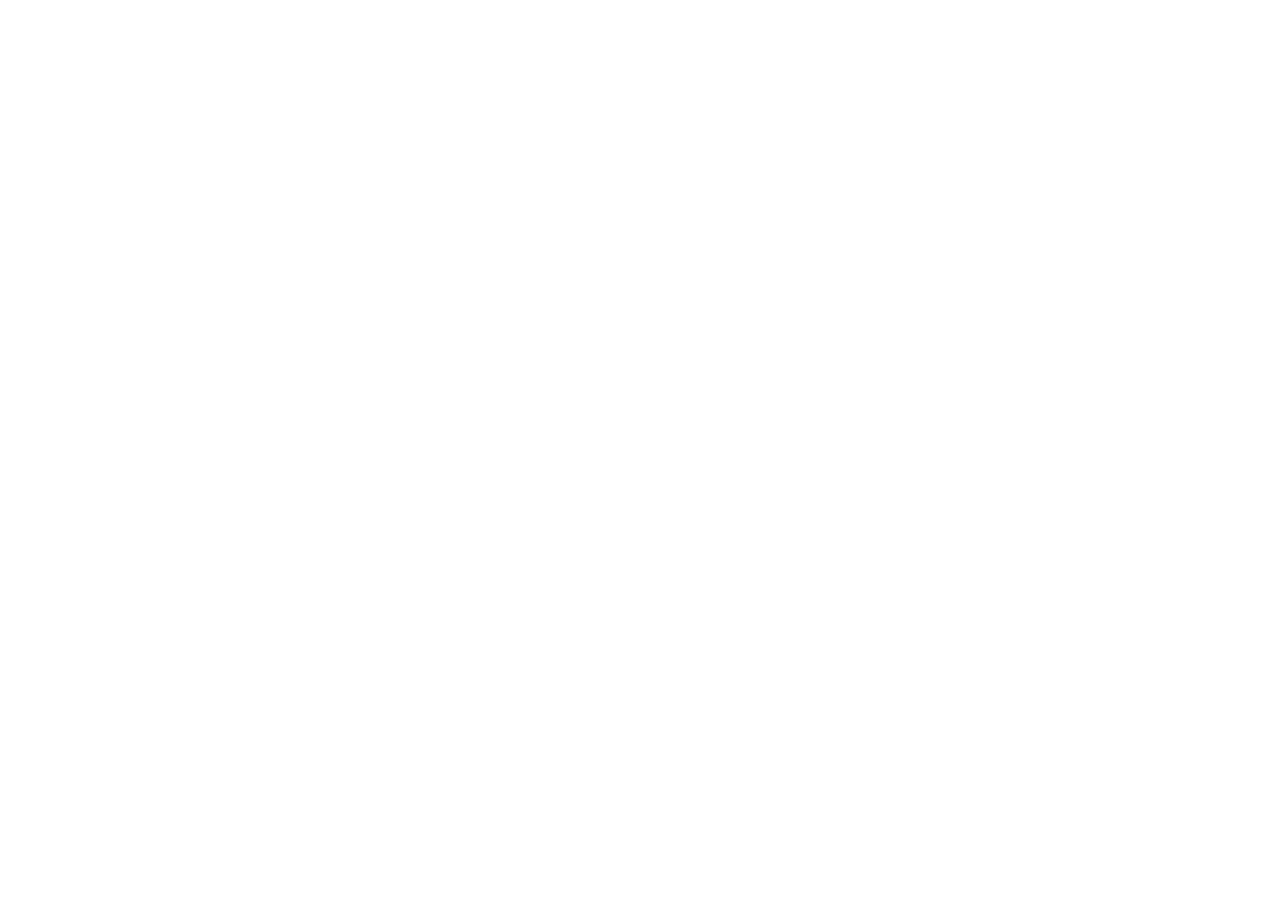
==== CalculatorApp/index.html @ cb3b44af "FIrst Commit" ====
<!DOCTYPE html>
<html lang="en">
  <head>
    <meta charset="UTF-8" />
    <meta name="viewport" content="width=device-width, initial-scale=1.0" />
    <title>Document</title>
  </head>
  <body></body>
</html>
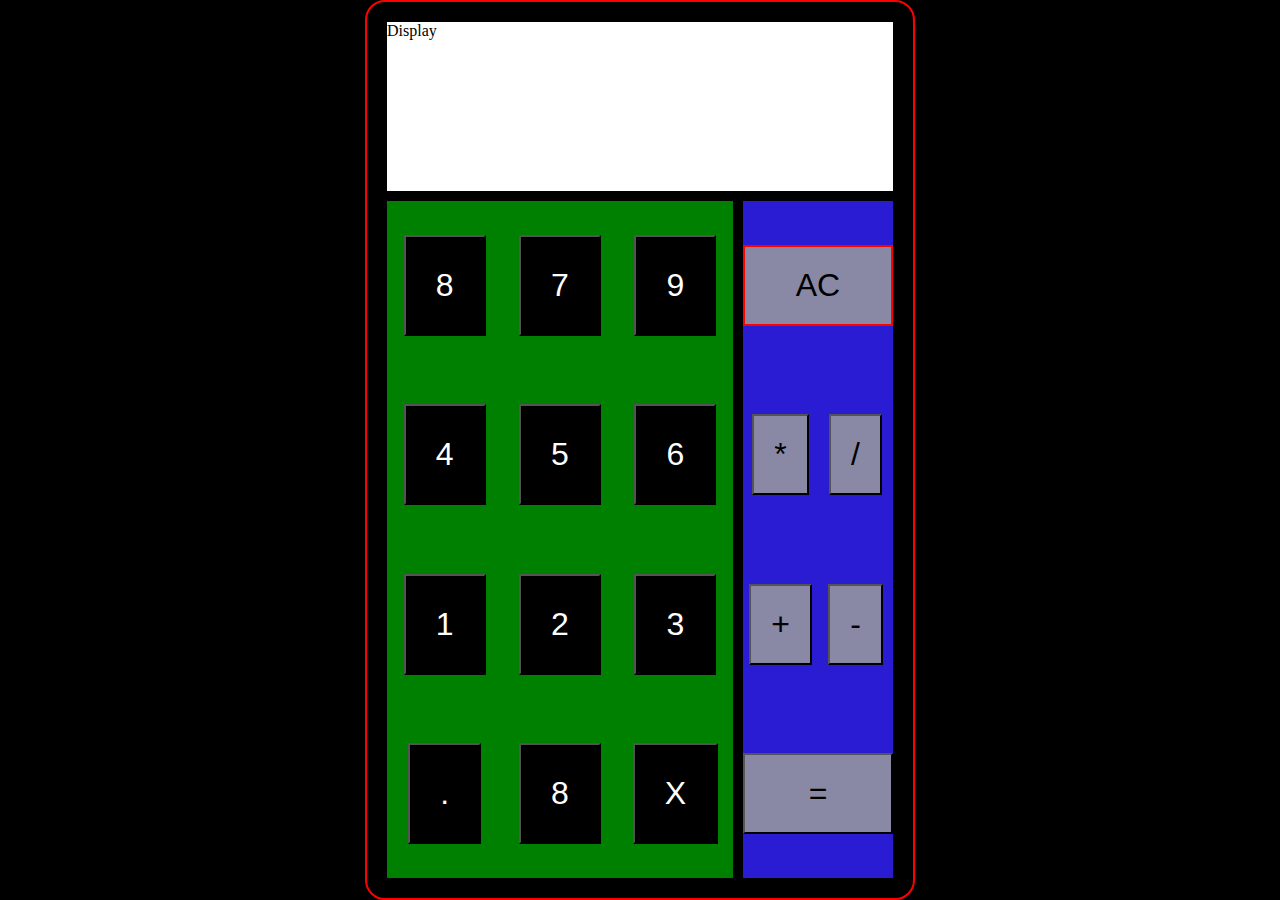
==== commit 4ed65bde: "Simple Styling Completed" ====
--- a/CalculatorApp/index.html
+++ b/CalculatorApp/index.html
@@ -3,7 +3,36 @@
   <head>
     <meta charset="UTF-8" />
     <meta name="viewport" content="width=device-width, initial-scale=1.0" />
+    <link rel="stylesheet" href="style.css" />
     <title>Document</title>
   </head>
-  <body></body>
+  <body>
+    <div class="main-container">
+      <div class="display">Display</div>
+      <div class="numbers">
+        <button id="num8" class="num">8</button>
+        <button id="num7" class="num">7</button>
+        <button id="num9" class="num">9</button>
+        <button id="num4" class="num">4</button>
+        <button id="num5" class="num">5</button>
+        <button id="num6" class="num">6</button>
+        <button id="num1" class="num">1</button>
+        <button id="num2" class="num">2</button>
+        <button id="num3" class="num">3</button>
+        <button id="point" class="num">.</button>
+        <button id="num0" class="num">8</button>
+        <button id="delete" class="num">X</button>
+      </div>
+      <div class="operators">
+        <button id="clear" class="op">AC</button>
+        <button id="multiply" class="op">*</button>
+        <button id="divide" class="op">/</button>
+        <button id="sum" class="op">+</button>
+        <button id="subtract" class="op">-</button>
+        <button id="result" class="op">=</button>
+      </div>
+    </div>
+
+    <script src="script.js"></script>
+  </body>
 </html>
--- a/CalculatorApp/style.css
+++ b/CalculatorApp/style.css
@@ -0,0 +1,76 @@
+body {
+  background-color: black;
+  color: white;
+  display: flex;
+  justify-content: center;
+  align-items: center;
+  height: 100vh;
+  margin: 0;
+}
+
+.main-container {
+  display: grid;
+  border: 2px solid red;
+  border-radius: 20px;
+  height: 900px;
+  width: 550px;
+  grid-template-rows: 1fr 4fr;
+  grid-template-columns: 3fr 1fr;
+  padding: 20px;
+  box-sizing: border-box;
+  grid-gap: 10px;
+}
+
+.display {
+  grid-column: 1/3;
+  background-color: white;
+  color: black;
+}
+
+.numbers {
+  display: grid;
+  grid-template-rows: 1fr 1fr 1fr 1fr;
+  grid-template-columns: 1fr 1fr 1fr;
+  justify-items: center;
+  align-items: center;
+
+  background-color: green;
+}
+
+button.num {
+  background-color: black;
+  color: white;
+  font-size: xx-large;
+  padding: 30px;
+}
+
+.operators {
+  display: grid;
+  grid-template-rows: 1fr 1fr 1fr 1fr;
+  grid-template-columns: 1fr 1fr;
+  align-items: center;
+  justify-items: center;
+  background-color: rgb(41, 28, 211);
+}
+
+.op {
+  font-size: xx-large;
+  padding: 20px;
+  background-color: rgb(137, 137, 165);
+}
+
+#clear {
+  grid-column: 1/3;
+  width: 150px;
+  border: 2px solid red;
+}
+
+#result {
+  grid-column: 1/3;
+  width: 150px;
+}
+
+button:hover {
+  transition: 0.5s ease all;
+  transform: translateY(-10px);
+}
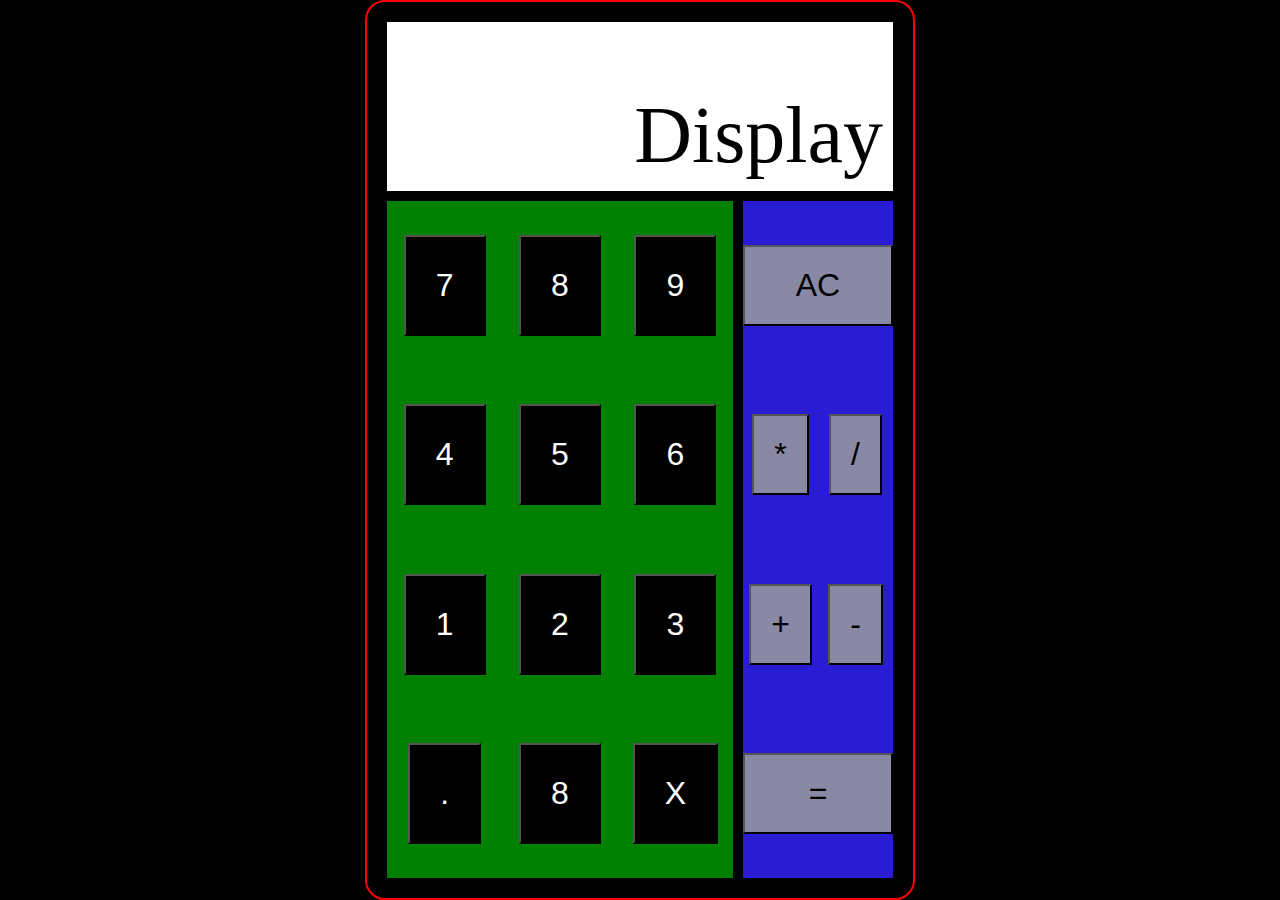
==== commit 277fb2b1: "Initiating ScriptJS" ====
--- a/CalculatorApp/index.html
+++ b/CalculatorApp/index.html
@@ -8,10 +8,10 @@
   </head>
   <body>
     <div class="main-container">
-      <div class="display">Display</div>
+      <div class="display"><div class="display-content">Display</div></div>
       <div class="numbers">
+        <button id="num7" class="num">7</button>
         <button id="num8" class="num">8</button>
-        <button id="num7" class="num">7</button>
         <button id="num9" class="num">9</button>
         <button id="num4" class="num">4</button>
         <button id="num5" class="num">5</button>
--- a/CalculatorApp/style.css
+++ b/CalculatorApp/style.css
@@ -22,9 +22,17 @@
 }
 
 .display {
+  position: relative;
   grid-column: 1/3;
   background-color: white;
   color: black;
+}
+
+.display-content {
+  position: absolute;
+  bottom: 10px;
+  right: 10px;
+  font-size: 10ch;
 }
 
 .numbers {
@@ -62,7 +70,6 @@
 #clear {
   grid-column: 1/3;
   width: 150px;
-  border: 2px solid red;
 }
 
 #result {
@@ -72,5 +79,5 @@
 
 button:hover {
   transition: 0.5s ease all;
-  transform: translateY(-10px);
+  transform: translateY(-5px);
 }
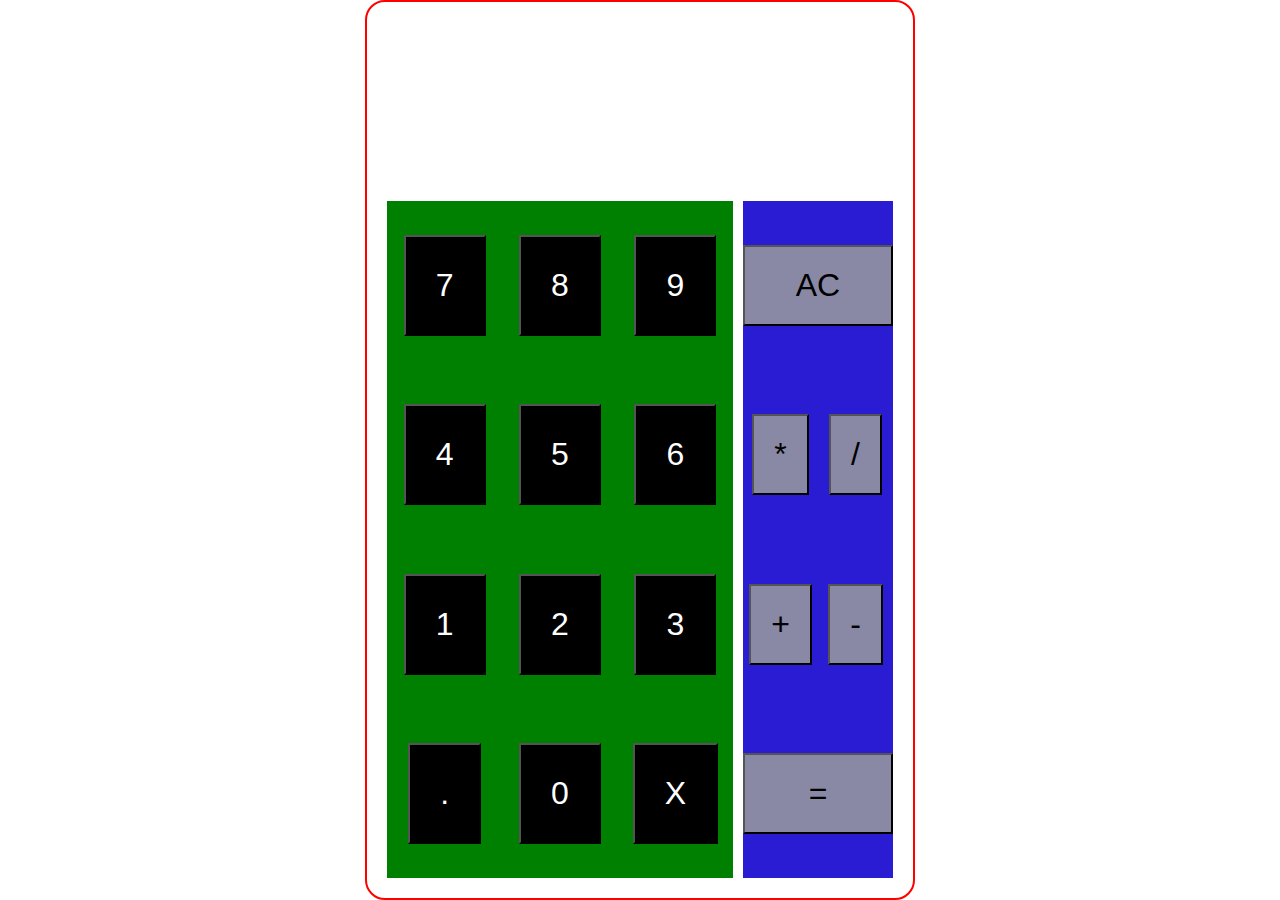
==== commit 207e93e2: "Arithmetic Calculation" ====
--- a/CalculatorApp/index.html
+++ b/CalculatorApp/index.html
@@ -8,7 +8,7 @@
   </head>
   <body>
     <div class="main-container">
-      <div class="display"><div class="display-content">Display</div></div>
+      <div class="display"><div class="display-content"></div></div>
       <div class="numbers">
         <button id="num7" class="num">7</button>
         <button id="num8" class="num">8</button>
@@ -20,7 +20,7 @@
         <button id="num2" class="num">2</button>
         <button id="num3" class="num">3</button>
         <button id="point" class="num">.</button>
-        <button id="num0" class="num">8</button>
+        <button id="num0" class="num">0</button>
         <button id="delete" class="num">X</button>
       </div>
       <div class="operators">
--- a/CalculatorApp/style.css
+++ b/CalculatorApp/style.css
@@ -1,5 +1,5 @@
 body {
-  background-color: black;
+  background-color: white;
   color: white;
   display: flex;
   justify-content: center;
@@ -33,6 +33,14 @@
   bottom: 10px;
   right: 10px;
   font-size: 10ch;
+
+  word-wrap: break-word; /* Allows long words to be broken and wrap onto the next line */
+  white-space: normal; /* Ensures the text will wrap normally */
+  overflow-wrap: break-word; /* Ensures the text will break and wrap within the element */
+  width: 100%; /* Ensures the content takes the full width of its container */
+  box-sizing: border-box; /* Ensures padding is included in the element's total width and height */
+  height: 100px; /* Sets a fixed height for the content area */
+  overflow: auto; /* Makes the content area scrollable if content overflows */
 }
 
 .numbers {
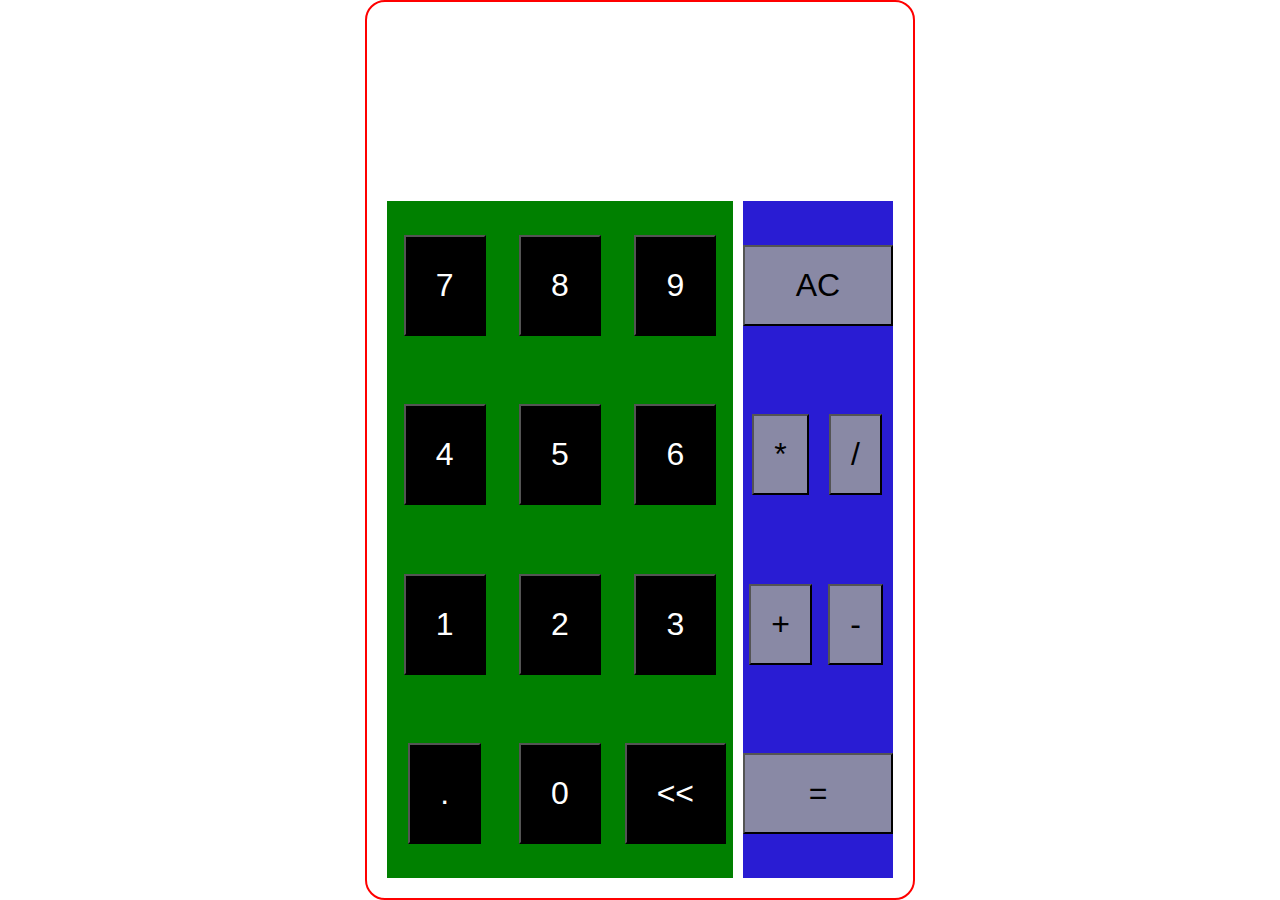
==== commit c24c6708: "Fixed prefix  - sign" ====
--- a/CalculatorApp/index.html
+++ b/CalculatorApp/index.html
@@ -21,7 +21,7 @@
         <button id="num3" class="num">3</button>
         <button id="point" class="num">.</button>
         <button id="num0" class="num">0</button>
-        <button id="delete" class="num">X</button>
+        <button id="delete" class="num">&lt;&lt;</button>
       </div>
       <div class="operators">
         <button id="clear" class="op">AC</button>
--- a/CalculatorApp/style.css
+++ b/CalculatorApp/style.css
@@ -34,13 +34,13 @@
   right: 10px;
   font-size: 10ch;
 
-  word-wrap: break-word; /* Allows long words to be broken and wrap onto the next line */
-  white-space: normal; /* Ensures the text will wrap normally */
-  overflow-wrap: break-word; /* Ensures the text will break and wrap within the element */
-  width: 100%; /* Ensures the content takes the full width of its container */
-  box-sizing: border-box; /* Ensures padding is included in the element's total width and height */
-  height: 100px; /* Sets a fixed height for the content area */
-  overflow: auto; /* Makes the content area scrollable if content overflows */
+  word-wrap: break-word;
+  white-space: normal;
+  overflow-wrap: break-word;
+  width: 100%;
+  box-sizing: border-box;
+  height: 100px;
+  overflow: auto;
 }
 
 .numbers {
